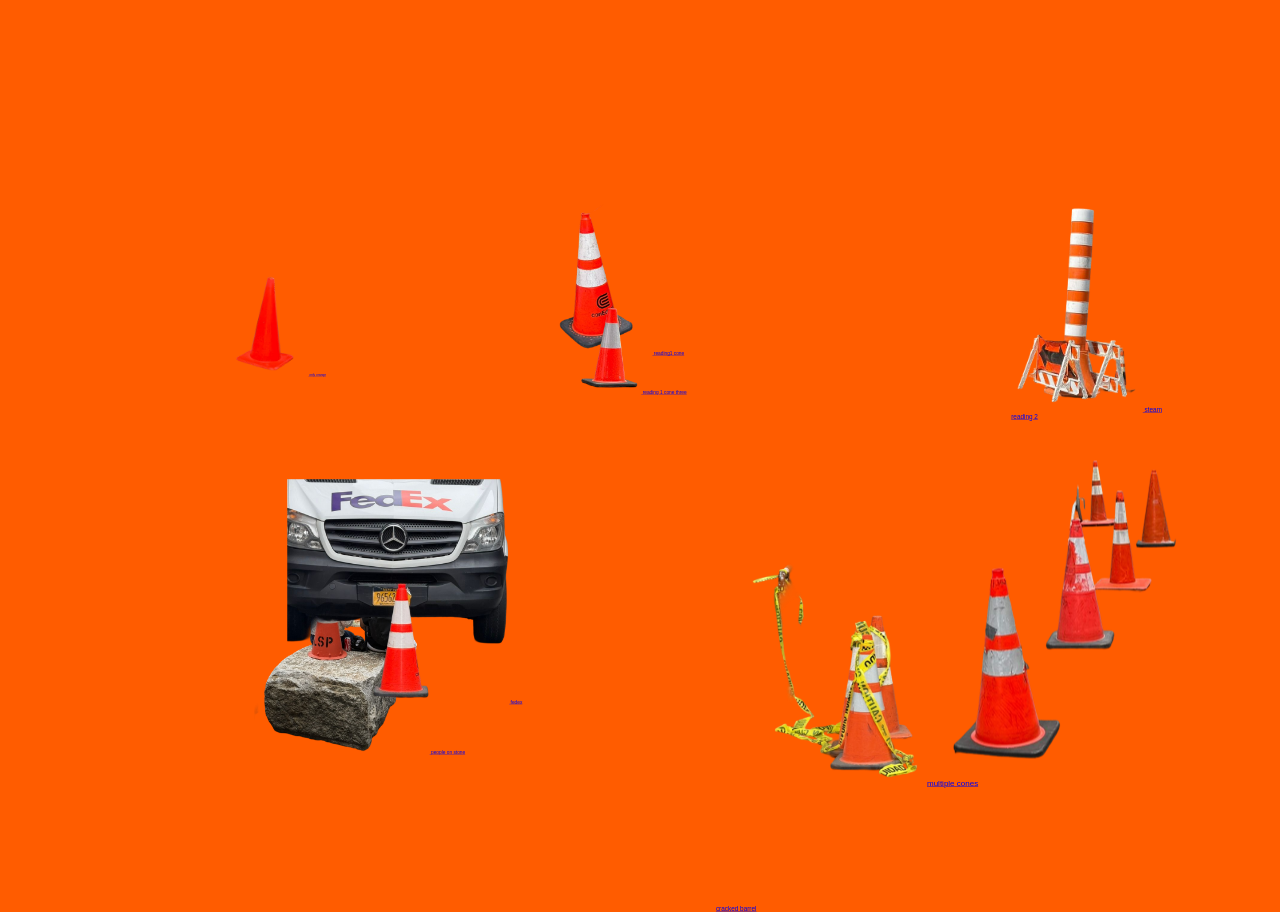
==== index.html @ 8d85a75b "change names" ====
<!DOCTYPE html>
<html lang="en">
  <head>
    <meta charset="UTF-8" />
    <meta name="viewport" content="width=device-width, initial-scale=1.0" />
    <title>Traffic Cones </title>
    <link rel="stylesheet" href="style.css" />
    <link rel="preconnect" href="https://fonts.googleapis.com">
    <link rel="preconnect" href="https://fonts.gstatic.com" crossorigin>
    <link rel="icon" href="/images/cutout_cone.png">

  </head>

  <body>



    <p></p>

    <a class="objectone" class="conetoindex" href="image.html"class="indexlink"> 
    <img src="/navcones/navcone10.png" 
    class="shake"  > only orange
    </a>

    <a class="objecttwo" href="reading1.html" class="conetoreading1"> 
    <img src="/navcones/navcone2.png" 
    class="shake" class="reading1page" > reading1 cone
    </a>

    <a class="objectthree" href="reading1.html">
    <img src="/navcones/navcone8.png" 
    class="shake" class="reading1cone"  > reading 1 cone three
    </a>

    <a class="objectfour" href="reading2.html">
    <img src="/navcones/navcone12.png"  
    class="shake" class="reading2cone" > steam reading 2
    </a>


    <a class="objectfive" href="reading3.html">
    <img src="/navcones/navcone24.png"  
    class="shake" class="reading3cone"  > people on stone
    </a>

    <a class="objectsix" href="reading2.html">
    <img src="/navcones/navcone19.png"  
    class="shake" class="reading2cone" > fedex
    </a>


    <a class="objectseven" class="conetoindex" href="image.html"class="indexlink"> 
    <img src="/navcones/navcone21.png" 
    class="shake"  > cracked barrel
    </a>


    <a class="objecteight" class="conetoindex" href="image.html"class="indexlink"> 
    <img src="/navcones/navcone11.png" 
    class="shake" > multiple cones
    </a>











  </body>
---- style.css ----
:root {
    font-family: sans-serif;
    background-color:#FF5C00;
}



.index {
    flex:auto;
    flex-direction:row;
    /* gap:2vw; */
    justify-content: space-between;
    align-items: center;
    display:flex;
    margin:40px;
    overflow-x:auto;
    overflow-y:hidden;
    height:80vh;
    padding-left:2vw;
    padding-right:2vw;


}

.coneimage {
    height:90%;
    position: relative;
    display:flex;
    flex-shrink: 0;
    cursor: move;


}

@keyframes shake {
  0%   { rotate: 0deg; }
  25%  { rotate: -3deg; }
  50%  { rotate: 0deg; }
  75%  { rotate: 3deg; }
  100% { rotate: 0deg; }
}

.shake {
  animation: shake 0.3s infinite;
}

.shake:hover {
    animation: none;
}


.indexlink {
    position:absolute;
    z-index: 100000;
    width: 20vw;
    transform: scale(0.5);
}
.indexlink:hover {
    animation: shake 0.3s infinite;

}

.conetoindex img {
    height: auto; 
    width: 100%;
    display: block;

}

.conetoindex {
    position: absolute;
    display: block;
    width: 14.18%;
}

.conetoreading1 {
    position:absolute;
    top: 35%; 
    left: 75%;
    z-index: 100000;

}


.boxsix {
    height: 600px;
    width: 600px;
    background-color:#fe9e6696; /*need to change at final*/
    display: block;
    transform: translate(70%, 10%);
    position: inherit;

}

.readingsix {
    padding: 5%;
}

.readingfour {
    padding:5%;
}

.readingtwo {
    padding:5%;
}

a {

    z-index: 100000;
}

.boxfour {
    height: 400px;
    width: 400px;
    background-color:#fe9e6696; /*need to change at final*/
    display: block;
    transform: translate(20%, 20%);
    position: inherit;

}


.boxtwo {
    height: 400px;
    width: 400px;
    background-color:#fe9e6696; /*need to change at final*/
    display: block;
    transform: translate(80%, 35%);
    position: inherit;

}


.arrowforindex {
    z-index:1000;
    background-color:#ffffff; /*need to change at final*/
    padding-left: 10vw;
    padding-right: 10vw;
    padding-top: 2vw;
    padding-bottom: 2vw;



}

.imagebgcolor {
    background-color:#ffffff; /*need to change at final*/

}


 .home {
    position:relative;
    width:100vw;
    height:62vw;
    }
 
.objectone {
    position:absolute;
    top:5%;
    left:2%;
    transform: scale(0.2);
    height:auto;

    }
 
.objecttwo {
    position:absolute;
    top:3%;
    left:29%;
    transform: scale(0.3);
    height:auto;
    }
 
.objectthree {
    position:absolute;
    top:20%;
    left:35%;
    transform: scale(0.3);
    height:auto;

    }
 
.objectfour {
    position:absolute;
    top:3%;
    left:70%;
    transform: scale(0.4);
    height:auto;

    }
 
.objectfive {
    position:absolute;
    top:36%;
 
    transform: scale(0.3);
    height:auto;

    }
 
.objectsix {
    position:absolute;
    top:24%;
    left:1%;
    transform: scale(0.3);
    height:auto;

    }
 
.objectseven {
    position:absolute;
    top:20%;
    left:37%;
    transform: scale(0.4);
    height:auto;

    }
 
.objecteight {
    position:absolute;
    top:30%;
    left:62%;
    transform: scale(0.5);
    height:auto;


    }


.navmove {

    }
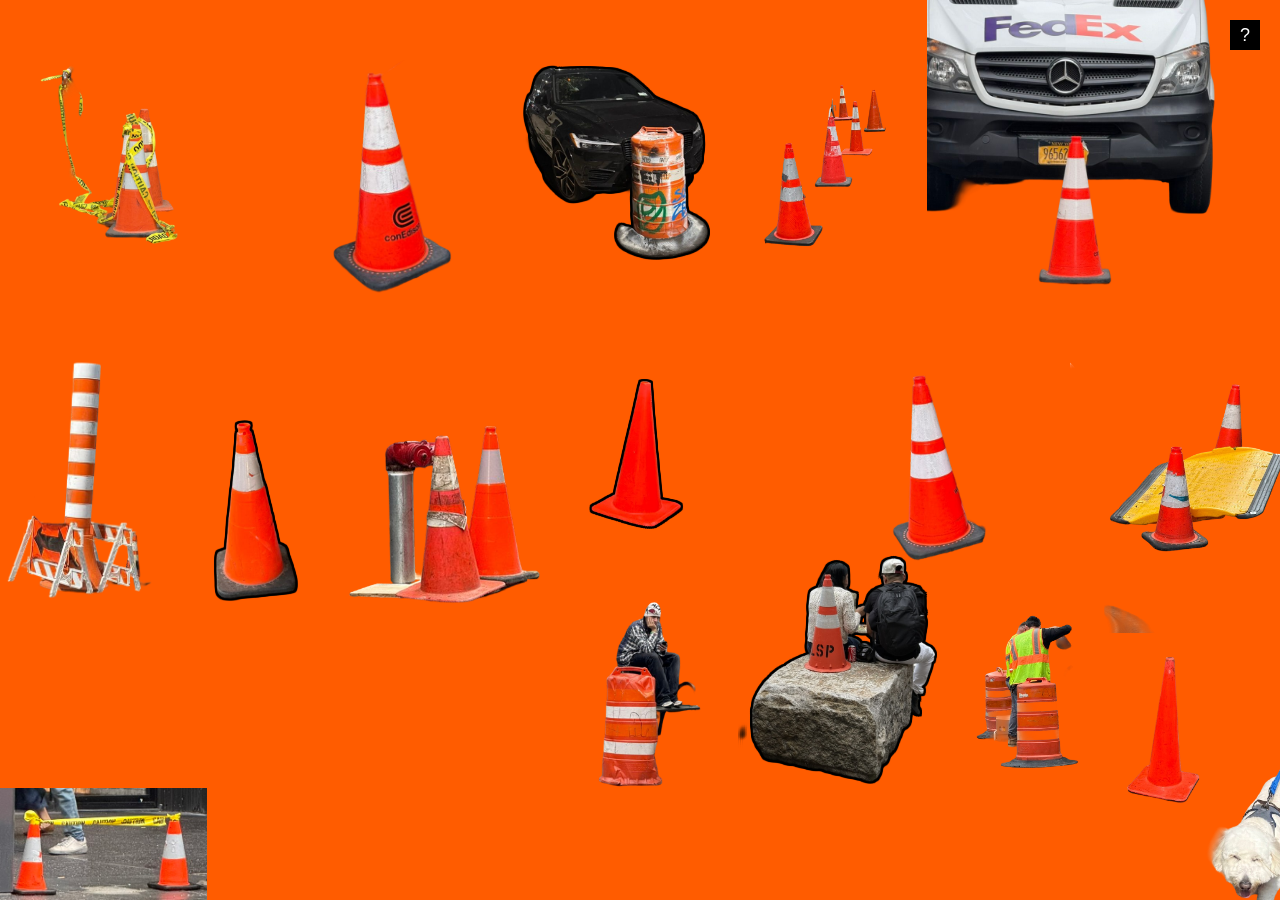
==== commit 15b7d519: "final??" ====
--- a/index.html
+++ b/index.html
@@ -13,61 +13,116 @@
 
   <body>
 
+    <button class="aboutbutton" type="button" >?</button>
+
+    <div class="aboutbox" hidden>
+      <div class="abouttext">
+        <p> Inspired by
+        </br>
+        As writer Anaïs Nin discussed in her 1968 book The Novel of the Future:</br>
+  It is the function of art to renew our perception. What we are familiar with we cease to see. The writer shakes up the familiar scene, and as if by magic, we see a new meaning in it.
+</p>
+        </div>
+    </div>
 
 
-    <p></p>
+<section class="cones"> 
 
-    <a class="objectone" class="conetoindex" href="image.html"class="indexlink"> 
-    <img src="/navcones/navcone10.png" 
-    class="shake"  > only orange
-    </a>
+  <div class="objectone">
+  <img src="navcones/navcone21.png"
+  class="shake" alt="Two cones wrapped in caution tape"> <!-- taped cones -->
+  </div>
 
-    <a class="objecttwo" href="reading1.html" class="conetoreading1"> 
-    <img src="/navcones/navcone2.png" 
-    class="shake" class="reading1page" > reading1 cone
-    </a>
+  <div class="objecttwo">
+  <img src="navcones/navcone2.png"
+  class="shake" alt="Workers between two barrels"> <!-- workers -->
+  </div>
 
-    <a class="objectthree" href="reading1.html">
-    <img src="/navcones/navcone8.png" 
-    class="shake" class="reading1cone"  > reading 1 cone three
-    </a>
+  <a class="objectthree navlink" href="reading2.html" data-label="Reading 2">
+  <img src="navcones/navcone13.png"
+  class="shake" alt="Reading 2"> <!-- barrel with black car: reading 2 -->
+  </a>
 
-    <a class="objectfour" href="reading2.html">
-    <img src="/navcones/navcone12.png"  
-    class="shake" class="reading2cone" > steam reading 2
-    </a>
+  <div class="objectfour">
+  <img src="navcones/navcone11.png"
+  class="shake" alt="Three cones of different heights"> <!-- three cones -->
+  </div>
+
+  <div class="objectfive">
+  <img src="navcones/navcone19.png"
+  class="shake" alt="Cone in front of a delivery van"> <!-- fedex -->
+  </div>
 
 
-    <a class="objectfive" href="reading3.html">
-    <img src="/navcones/navcone24.png"  
-    class="shake" class="reading3cone"  > people on stone
-    </a>
 
-    <a class="objectsix" href="reading2.html">
-    <img src="/navcones/navcone19.png"  
-    class="shake" class="reading2cone" > fedex
-    </a>
+  <div class="objectsix">
+  <img src="navcones/navcone12.png"
+  class="shake" alt="Cone beside a striped barricade"> <!-- barricade -->
+  </div>
+
+  <a class="objectseven navlink" href="reading1.html" data-label="Reading 1">
+  <img src="navcones/navcone18.png"
+  class="shake" alt="Reading 1"> <!-- cone with white band: reading 1 -->
+  </a>
+
+  <div class="objecteight">
+  <img src="navcones/navcone3.png"
+  class="shake" alt="Barrel tied with caution tape"> <!-- taped barrel -->
+  </div>
+
+  <a class="objectnine navlink" href="image.html" data-label="Image Index">
+  <img src="navcones/navcone10.png"
+  class="shake" alt="Image Index"> <!-- only orange: image index -->
+  </a>
+
+  <div class="objectten">
+  <img src="navcones/navcone1.png"
+  class="shake" alt="Two cones beside a standpipe"> <!-- hydrant -->
+  </div>
+
+  <div class="objecteleven">
+  <img src="navcones/navcone23.png"
+  class="shake" alt="Two cones on a yellow ramp"> <!-- yellow ramp -->
+  </div>
 
 
-    <a class="objectseven" class="conetoindex" href="image.html"class="indexlink"> 
-    <img src="/navcones/navcone21.png" 
-    class="shake"  > cracked barrel
-    </a>
+
+  <div class="objecttwelve">
+  <img src="navcones/navcone22.png"
+  class="shake" alt="Man sitting on a barrel"> <!-- man on barrel -->
+  </div>
+
+  <a class="objectthirteen navlink" href="reading3.html" data-label="Reading 3">
+  <img src="navcones/navcone24.png"
+  class="shake" alt="Reading 3"> <!-- people on stone: reading 3 -->
+  </a>
+
+  <div class="objectfourteen">
+  <img src="navcones/navcone4.png"
+class="shake" alt="Striped pole with barricades"> <!-- striped pole -->
+  </div>
+
+  <div class="objectfifteen">
+  <img src="navcones/navcone15.png"
+  class="shake" alt="Two cones holding caution tape on a sidewalk"> <!-- sidewalk -->
+  </div>
+
+  <div class="objectsixteen">
+  <img src="navcones/navcone25.png"
+  class="shake" alt="Orange cone and a white dog"> <!-- dog -->
+  </div>
 
 
-    <a class="objecteight" class="conetoindex" href="image.html"class="indexlink"> 
-    <img src="/navcones/navcone11.png" 
-    class="shake" > multiple cones
-    </a>
+</section>
+
+
+    <div class="pointerlabel" hidden></div>
 
 
 
 
 
 
-
-
-
-
+  <script src="script.js"></script>
 
   </body>
--- a/style.css
+++ b/style.css
@@ -1,8 +1,9 @@
 :root {
     font-family: sans-serif;
     background-color:#FF5C00;
-}
-
+    height:100vh;
+    overflow:hidden;
+}
 
 
 .index {
@@ -104,11 +105,6 @@
     padding:5%;
 }
 
-a {
-
-    z-index: 100000;
-}
-
 .boxfour {
     height: 400px;
     width: 400px;
@@ -121,8 +117,8 @@
 
 
 .boxtwo {
-    height: 400px;
-    width: 400px;
+    height: 200px;
+    width: 200px;
     background-color:#fe9e6696; /*need to change at final*/
     display: block;
     transform: translate(80%, 35%);
@@ -139,8 +135,6 @@
     padding-top: 2vw;
     padding-bottom: 2vw;
 
-
-
 }
 
 .imagebgcolor {
@@ -149,85 +143,486 @@
 }
 
 
- .home {
+.home {
     position:relative;
     width:100vw;
     height:62vw;
     }
- 
-.objectone {
+.dropcone {
+    position:fixed; 
+    top:-100vh; /* hidden above the window until it falls */
+    left:0;
+    z-index:10; /* above your page content */
+    display:block;
+    height:30vh; /* cone size: 30% of the window height */
+    cursor:grab;
+    touch-action:none; /* lets dragging work on touchscreens */
+
+}
+
+.dropcone.dragging {
+    cursor:grabbing;
+}
+
+.dropcone img {
+    display:block;
+    height:100%;
+    width:auto;
+    pointer-events:none;
+
+    filter:
+        drop-shadow(2px 0 0 #000)
+        drop-shadow(-2px 0 0 #000)
+        drop-shadow(0 2px 0 #000)
+        drop-shadow(0 -2px 0 #000);
+
+}
+
+
+.navlink {
+    cursor:pointer;
+}
+
+.cones div,
+.cones a {
     position:absolute;
-    top:5%;
-    left:2%;
-    transform: scale(0.2);
+    display:block;
+}
+
+.cones img {
+    display:block;
+    width:100%;
     height:auto;
-
-    }
- 
-.objecttwo {
+}
+
+.cones {
+    position:relative;
+    width:100%;
+    height:100vh;
+}
+
+
+
+
+:root {
+    font-family: "Helvetica Neue", Helvetica, sans-serif;
+    background-color:#FF5C00;
+}
+
+body {
+    margin:0;
+    color:#000;
+}
+
+img {
+    -webkit-user-drag:none; /* stop the browser's own image dragging */
+    user-select:none;
+}
+
+
+
+
+
+.aboutbutton {
+    position:fixed;
+    top:20px;
+    right:20px;
+    z-index:40;
+    width:30px;
+    height:30px;
+    padding:0;
+    border:0;
+    background-color:#000;
+    color:#fff;
+    font-family:inherit;
+    font-size:18px;
+    line-height:30px;
+    text-align:center;
+    cursor:pointer;
+
+}
+
+
+.aboutbox {
+    position:fixed;
+    inset:0; 
+    z-index:10000000;
+    display:flex;
+    align-items:center;
+    justify-content:center;
+    padding:24px;
+    box-sizing:border-box;
+    background-color:#ff5e009e; 
+
+}
+
+.aboutbox[hidden] {
+    display:none;
+}
+
+.abouttext {
+    max-width:34rem;
+    text-align:center;
+    font-size:22px;
+    line-height:1.4;
+    z-index:10000000;
+
+
+}
+
+.abouttext p {
+    margin:0 0 16px 0;
+}
+
+.aboutcredit {
+    font-size:16px;
+}
+
+.abouttext .aboutcredit {
+    margin:0;
+}
+
+
+
+/* label that follows the pointer */
+
+.pointerlabel {
+    position:fixed;
+    z-index:20;
+    padding:0.25em 0.4em;
+    background-color:#000;
+    color:#fff;
+    font-size:3vh;
+    line-height:1;
+    white-space:nowrap;
+    pointer-events:none; /* the label never blocks clicks */
+
+}
+
+/* home.css â€” HOME PAGE ONLY */
+
+
+/* --u is one "size unit"
+   it is 1% of the window width OR 1.6% of the height, whichever is smaller,
+   so the cones shrink together and never overlap */
+:root {
+    --u:min(1vw, 1.6vh);
+}
+
+.home {
+    height:100vh;
+    overflow:hidden; /* everything fits in one window: no scrolling */
+}
+
+.cones {
+    position:relative;
+    width:100%;
+    height:100vh;
+}
+
+
+
+/* every cone */
+
+.cones div,
+.cones a {
     position:absolute;
-    top:3%;
-    left:29%;
-    transform: scale(0.3);
+    display:block;
+}
+
+.cones img {
+    display:block;
+    width:100%;
     height:auto;
-    }
- 
-.objectthree {
-    position:absolute;
-    top:20%;
-    left:35%;
-    transform: scale(0.3);
-    height:auto;
-
-    }
- 
-.objectfour {
-    position:absolute;
-    top:3%;
-    left:70%;
-    transform: scale(0.4);
-    height:auto;
-
-    }
- 
-.objectfive {
-    position:absolute;
-    top:36%;
- 
-    transform: scale(0.3);
-    height:auto;
-
-    }
- 
-.objectsix {
-    position:absolute;
-    top:24%;
-    left:1%;
-    transform: scale(0.3);
-    height:auto;
-
-    }
- 
-.objectseven {
-    position:absolute;
-    top:20%;
-    left:37%;
-    transform: scale(0.4);
-    height:auto;
-
-    }
- 
-.objecteight {
-    position:absolute;
-    top:30%;
-    left:62%;
-    transform: scale(0.5);
-    height:auto;
-
-
-    }
-
-
-.navmove {
-
-    }+}
+
+
+
+/* wiggle on hover (all cones) */
+
+@keyframes shake {
+  0%   { rotate: 0deg; }
+  25%  { rotate: -4deg; }
+  50%  { rotate: 0deg; }
+  75%  { rotate: 3deg; }
+  100% { rotate: 0deg; }
+}
+
+.shake:hover {
+  animation: shake 0.35s infinite;
+}
+
+
+
+/* link cones: black outline that follows the cutout shape */
+
+.navlink {
+    cursor:pointer;
+}
+
+.navlink img {
+    filter:
+        drop-shadow(2px 0 0 #000)
+        drop-shadow(-2px 0 0 #000)
+        drop-shadow(0 2px 0 #000)
+        drop-shadow(0 -2px 0 #000);
+}
+
+
+
+
+/* top row */
+
+.objectone { /* taped cones */
+    left:0.8%;
+    top:0.8%;
+    width:calc(20 * var(--u));
+
+    }
+
+.objecttwo { /* workers */
+    left:23.5%;
+    top:6.7%;
+    width:calc(14.2 * var(--u));
+
+    }
+
+.objectthree { /* barrel with black car: reading 2 */
+    left:40.8%;
+    top:5.3%;
+    width:calc(16.1 * var(--u));
+
+    }
+
+.objectfour { /* three cones */
+    left:58.6%;
+    top:8.3%;
+    width:calc(11.3 * var(--u));
+
+    }
+
+.objectfive { /* fedex, cut edge: top */
+    right:5%;
+    top:0;
+    width:calc(22.6 * var(--u));
+
+    }
+
+
+/* middle row */
+
+.objectsix { /* barricade, cut edge: left */
+    left:0;
+    top:38.5%;
+    width:calc(12.5 * var(--u));
+
+    }
+
+.objectseven { /* cone with white band: reading 1 */
+    left:16.1%;
+    top:46.6%;
+    width:calc(7.6 * var(--u));
+
+    }
+
+.objecteight { /* taped barrel */
+    left:26.3%;
+    top:45.1%;
+    width:calc(17.1 * var(--u));
+
+    }
+
+.objectnine { /* only orange: image index, exact center of the window */
+    left:50%;
+    top:50%;
+    transform:translate(-50%, -50%);
+    width:calc(10.1 * var(--u));
+
+    }
+
+.objectten { /* hydrant */
+    left:67.6%;
+    top:40.1%;
+    width:calc(12.1 * var(--u));
+
+    }
+
+.objecteleven { /* yellow ramp, cut edge: right */
+    right:0;
+    top:39.2%;
+    width:calc(16.4 * var(--u));
+
+    }
+
+
+/* bottom row */
+
+.objecttwelve { /* man on barrel */
+    left:45.8%;
+    top:65.7%;
+    width:calc(9.9 * var(--u));
+
+    }
+
+.objectthirteen { /* people on stone: reading 3 */
+    left:57.8%;
+    top:60.9%;
+    width:calc(16.4 * var(--u));
+
+    }
+
+.objectfourteen { /* striped pole */
+    left:75.9%;
+    top:67.7%;
+    width:calc(8.8 * var(--u));
+
+    }
+
+.objectfifteen { /* sidewalk, cut edge: all sides */
+    left:0;
+    bottom:0;
+    width:calc(16.2 * var(--u));
+
+    }
+
+.objectsixteen { /* dog, cut edge: right + bottom */
+    right:0;
+    bottom:0;
+    width:calc(12.5 * var(--u));
+
+    }
+
+    .shake:hover {
+    animation: none;
+}
+
+
+
+.dropcone {
+    position:fixed; /* stays inside the window even if the page scrolls */
+    top:-100vh; /* hidden above the window until it falls */
+    left:0;
+    z-index:10; /* above your page content */
+    display:block;
+    height:30vh; /* cone size: 30% of the window height */
+    cursor:grab;
+    touch-action:none; /* lets dragging work on touchscreens */
+
+}
+
+.dropcone.dragging {
+    cursor:grabbing;
+}
+
+.dropcone img {
+    display:block;
+    height:100%;
+    width:auto;
+    pointer-events:none;
+
+    /* black outline that follows the cutout shape */
+    filter:
+        drop-shadow(2px 0 0 #000)
+        drop-shadow(-2px 0 0 #000)
+        drop-shadow(0 2px 0 #000)
+        drop-shadow(0 -2px 0 #000);
+
+}
+
+/* reading.css — READING PAGES ONLY (reading1, reading2, reading3)
+   3 white square boxes, the text scrolls inside each box
+
+   layout (fits a laptop window, about 1040px wide x 640px tall):
+
+     [ 200 ]  [         ]
+     [     ]  [   600   ]
+     [ 400 ]  [         ]
+     [     ]  [         ]
+*/
+
+
+.readingboxes {
+    display:grid;
+    grid-template-columns:400px 600px; /* left column, right column */
+    grid-template-rows:200px 400px; /* top row, bottom row */
+    gap:15px;
+    justify-content:left; /* center the whole group left/right */
+    align-content:center; /* center the whole group top/bottom */
+    min-height:100vh;
+    padding:8vh;
+    box-sizing:border-box;
+
+}
+
+
+
+/* every box */
+
+.square {
+    background-color:rgba(255, 255, 255, 0.5); /* white at 50%: the orange shows through, the text stays solid */
+    /* opacity:0.5; would fade the text too */
+    color:#000;
+    box-sizing:border-box; /* padding stays inside the 200 / 400 / 600px */
+    overflow-y:auto; /* text scrolls inside the box */
+    overflow-x:hidden;
+    font-size:16px;
+    line-height:1.5;
+
+}
+
+.square p {
+    margin:0 0 1em 0;
+}
+
+
+
+/* box sizes + where each box sits in the grid */
+
+.boxtwo { /* 200px, top of the left column */
+    width:200px;
+    height:200px;
+    grid-column:1;
+    grid-row:1;
+    justify-self:end; /* push it to the right, next to the big box */
+    padding:1vh;
+
+}
+
+.boxfour { /* 400px, bottom of the left column */
+    width:400px;
+    height:400px;
+    grid-column:1;
+    grid-row:2;
+     padding:3vh;
+
+}
+
+.boxsix { /* 600px, right column, both rows */
+    width:600px;
+    height:600px;
+    grid-column:2;
+    grid-row:1 / 3;
+    align-self:center;
+    padding:6vh;
+
+}
+
+
+
+/* small window: the grid does not fit, so stack the boxes
+   in a centered column and let the page scroll */
+
+@media (max-width:1100px), (max-height:700px) {
+
+    .readingboxes {
+        display:flex;
+        flex-direction:column;
+        align-items:center;
+    }
+
+    .square {
+        flex-shrink:0;
+    }
+
+}
+
